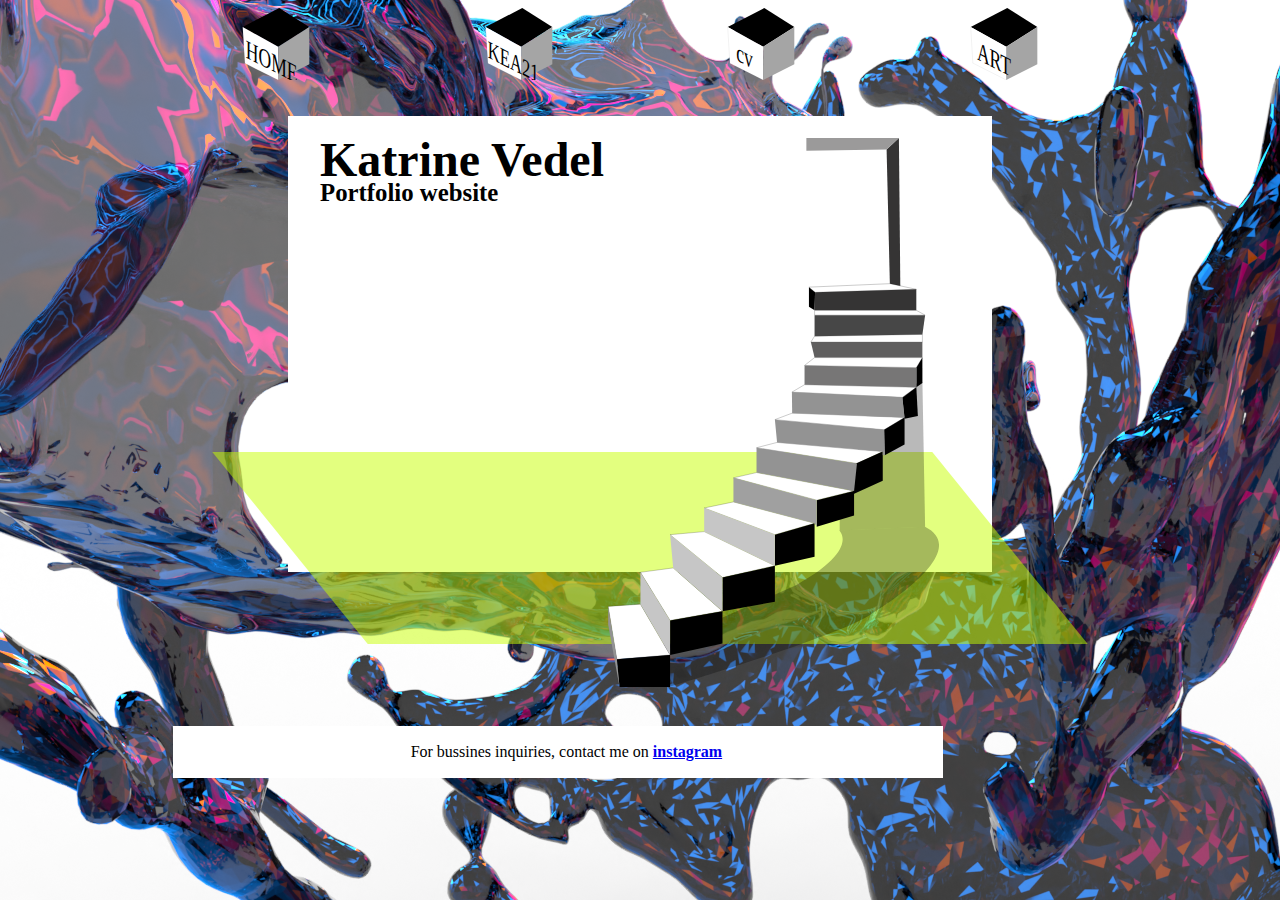
==== index.html @ 97444e6f "mangler galleri og tekst til kea samt cv" ====
<!DOCTYPE html>
<html lang="da">
<head>
    <meta charset="UTF-8">
    <meta http-equiv="X-UA-Compatible" content="IE=edge">
    <meta name="viewport" content="width=device-width, initial-scale=1.0">
    <link rel="stylesheet" href="style.css">
    <link rel="stylesheet" href="forside.css">
    <title>FORSIDE</title>
    
</head>
<body>
    <header> 
        <nav>
            <ul class="menu_knapper">
                <li><a href="index.html"><img src="ui_elements/home_knap.svg" alt="Home knap"></a> </li>
                <li><a href="kea.html"><img src="ui_elements/kea_knap.svg" alt="Kea knap"></a> </li>
                <li><a href="cv.html"><img src="ui_elements/cv.svg" alt="CV knap"></a> </li>
                <li><a href="art.html"><img src="ui_elements/art_knap.svg" alt="Art knap"></a> </li>
            </ul>
        </nav>
    </header>
<main>
   
    
    
    <div id="f_first_section">
      
        <div id="f_section_wrapper"> 
            <div id="boks"></div>
            <div id="f_tekst">
<h1>Katrine Vedel</h1>
<h2>Portfolio website</h2>
</div>

<div id="f_trappe"> 

<img src="ui_elements/trappe.svg" alt="trappe">
</div>
</div>
</div>
</main>
<footer>
    <p>For bussines inquiries, contact me on <strong> <a href="https://www.instagram.com/kgvedel/"  target="_blank">instagram</a> </strong></p>
</footer>

</body>
</html>
---- style.css ----
main{
    display: grid;
    grid-template-columns: 1fr;
}


body{
    background-image: url("ui_elements/baggrund_three.png");
    background-position: center;
    background-attachment: fixed;
    height: 100%;
    
}

nav ul{
   display: flex;
   list-style:none;
   justify-content: space-between;
   background-color: rgb(200,255,0, 0.5);
   padding-left: 0rem;
   margin: 1rem;
}
.menu_knapper img{
    width: 5rem;
    height: 5rem;
    
}

header{
    
    z-index: 10;
    position: sticky;
    position: -webkit-sticky;
}

footer{
    
        background-color: rgba(200, 255, 0, 0.7);
        text-align: center;
        padding: 1rem;
    
}


@media (min-width:770px) {
    header nav ul{
        display: flex;
        padding: 0;
        list-style:none;
        max-width: 50rem;
        margin: 0 auto;
        background-color:transparent;
    }

    footer {
        background-color: white;
        width: 48rem;
        margin-top: 15rem;
        margin: 0 auto;
        top: 9.6rem;
        position: relative;
        right: 5.1rem;
        padding: 1px;
        padding-left: 1re;
        text-align: center;
        }

     }

.menu_knapper img:hover{
    filter: drop-shadow(8px 8px #c8ff00);
    
}

.menu_knapper img{
    width: 4.5rem;
    height: 4.5rem;
    
}

h1{
    font-family: "Bebas Neue";
    font-size: 3rem;
margin-left: 1rem;
margin-top: 1rem;
}

h2{
    font-family: "Bebas Neue";
    font-size: 1.55rem;
    margin-left: 1rem;
    margin-top: 1rem;
}

h3{
    font-family: "bebas neue";
    font-size: 1.25rem;
    margin-left: 1rem;
    margin-top: 1rem;
}

h4{
    font-family: "montserrat";
    font-size: 1.15rem;
    margin-left: 1rem;
margin-top: 1rem;
}

p{
    font-family: "montserrat";
    font-size: 1rem;
    margin-left: 1rem;
margin-top: 1rem;
}
---- forside.css ----
#f_section_wrapper{
    display: grid;
    grid-template-columns: 1fr 2fr;
    margin: 1.5rem;
    background-color: white;
    
}

#f_trappe{
    grid-column: span 2;
    margin-top: -3.4rem;
    
}

@media (max-width:769px){
#bg{
    display: none;
}
}


#f_tekst{
    margin: 0;
    margin-top: -1rem;
    padding-left: 1rem;
    grid-column: span 2;
    display: inline;
    
}
#f_tekst > h2:nth-child(2){
    margin-top: -2.5rem;
}
h1, h2{
    margin-left: 0;
}

@media (min-width:770px) {

    #f_section_wrapper{
        display: grid;
        grid-template-columns: 1fr 1fr;
        max-width: 44rem;
        margin: 0 auto;
        max-height: 28.5rem;
        margin-top: 2rem;
    }
    #f_trappe{
        margin-top: 1.4rem;
        width: 20.7rem;
margin-left: 20rem;
position: absolute;
        grid-row: 1;
    }

#f_tekst{
    padding-top: 1rem;
    padding-left: 2rem;
grid-row: 1/2;
}

#boks{
    width: 45rem;
    height: 12rem;
    grid-column: span 2;
    grid-row: 2;
    transform: skew(39deg);
    margin-left: 0.1rem;
    position: relative;
    margin-top: 14rem;
    background-color: rgb(200,255,0, 0.5);
    overflow: hidden;
}
}
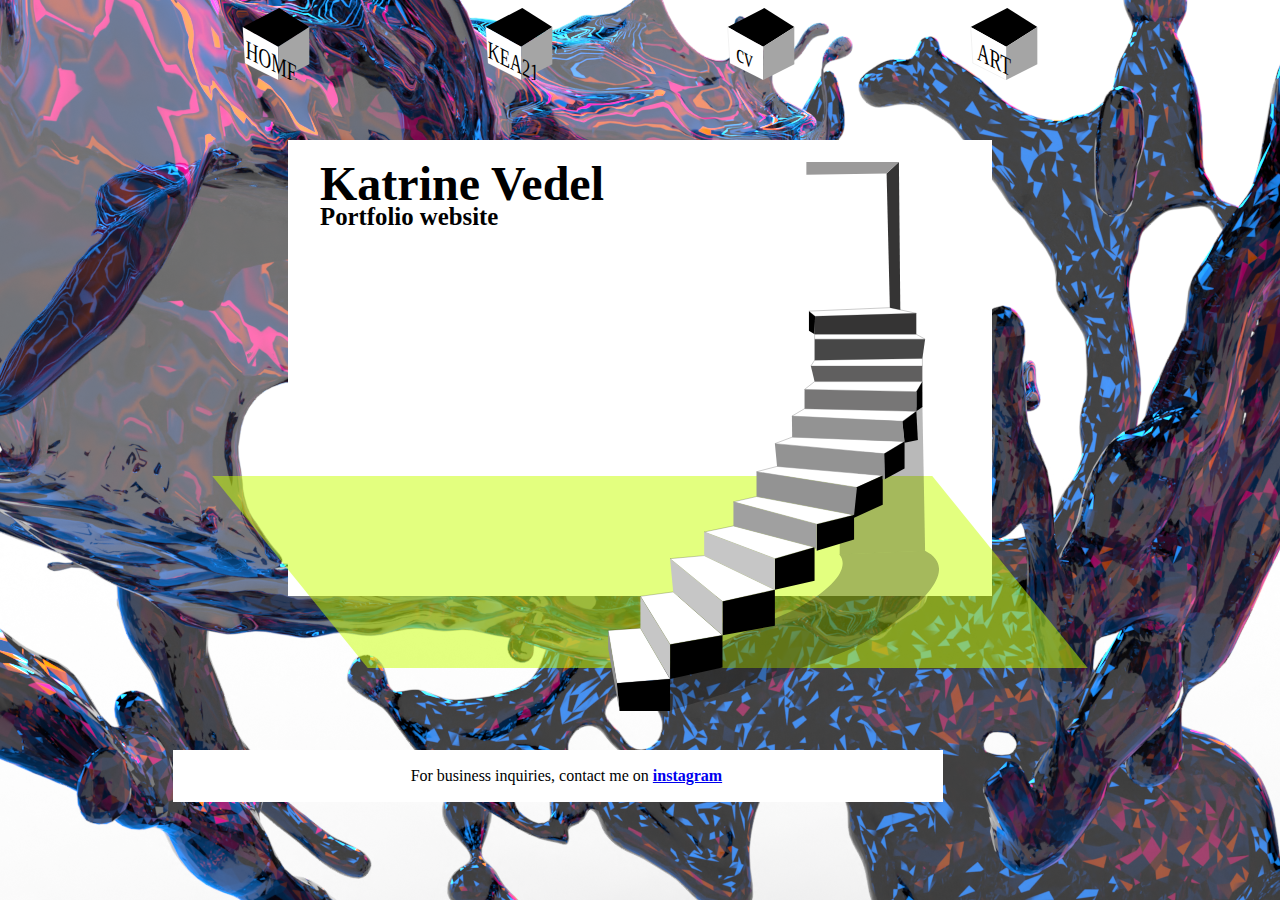
==== commit 2548a486: "stavefejl" ====
--- a/index.html
+++ b/index.html
@@ -41,7 +41,7 @@
 </div>
 </main>
 <footer>
-    <p>For bussines inquiries, contact me on <strong> <a href="https://www.instagram.com/kgvedel/"  target="_blank">instagram</a> </strong></p>
+    <p>For business inquiries, contact me on <strong> <a href="https://www.instagram.com/kgvedel/"  target="_blank">instagram</a> </strong></p>
 </footer>
 
 </body>
--- a/forside.css
+++ b/forside.css
@@ -35,6 +35,10 @@
 }
 
 @media (min-width:770px) {
+
+    #f_first_section{
+        margin-top: 1.5rem;
+    }
 
     #f_section_wrapper{
         display: grid;
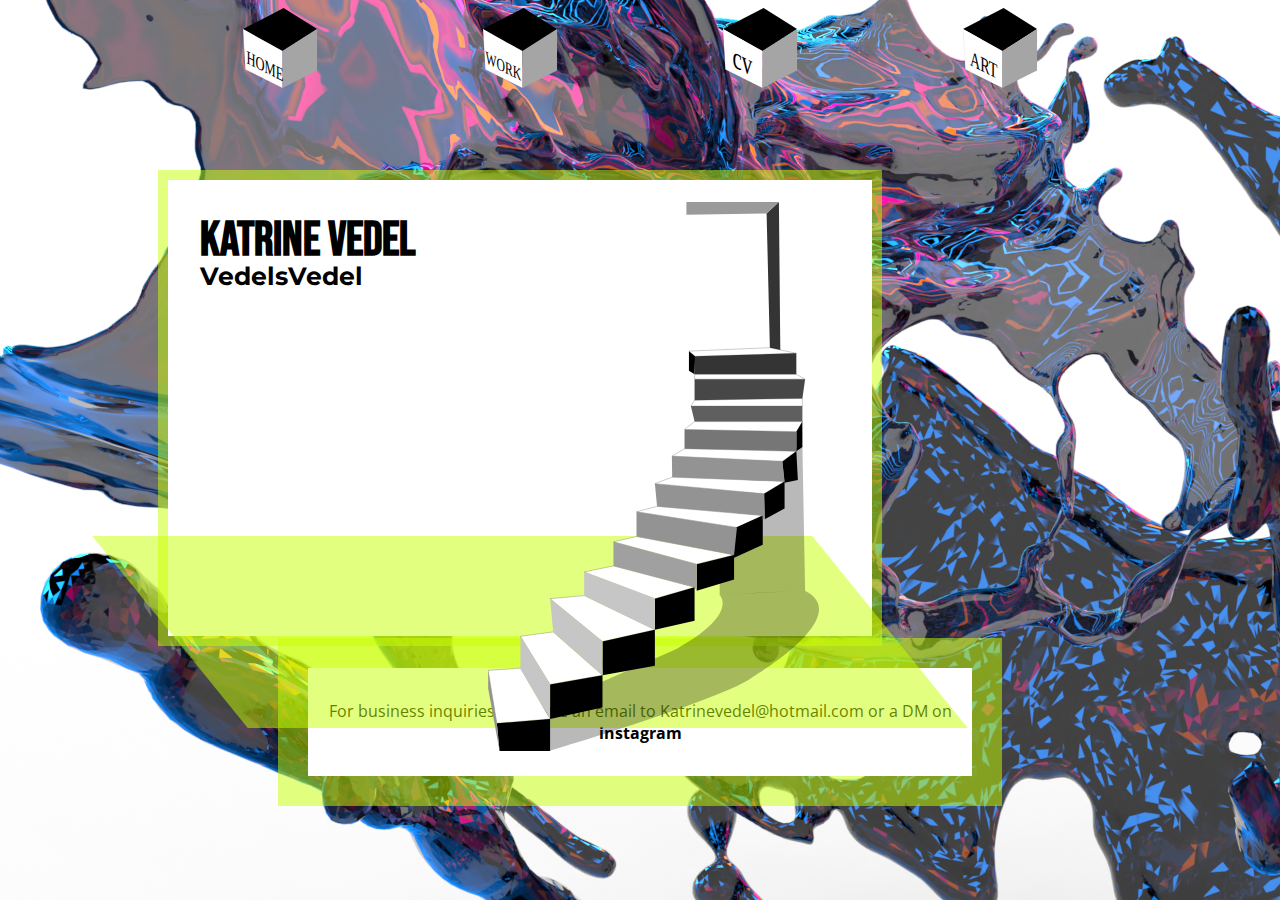
==== commit d649811a: "yo" ====
--- a/index.html
+++ b/index.html
@@ -4,6 +4,9 @@
     <meta charset="UTF-8">
     <meta http-equiv="X-UA-Compatible" content="IE=edge">
     <meta name="viewport" content="width=device-width, initial-scale=1.0">
+    <link rel="preconnect" href="https://fonts.googleapis.com">
+    <link rel="preconnect" href="https://fonts.gstatic.com" crossorigin>
+    <link href="https://fonts.googleapis.com/css2?family=Bebas+Neue&family=Montserrat+Subrayada:wght@400;700&family=Montserrat:wght@300;400;500&family=Open+Sans:ital,wght@0,300;0,400;0,500;0,600;1,300&display=swap" rel="stylesheet">
     <link rel="stylesheet" href="style.css">
     <link rel="stylesheet" href="forside.css">
     <title>FORSIDE</title>
@@ -30,7 +33,7 @@
             <div id="boks"></div>
             <div id="f_tekst">
 <h1>Katrine Vedel</h1>
-<h2>Portfolio website</h2>
+<h2>VedelsVedel</h2>
 </div>
 
 <div id="f_trappe"> 
@@ -41,7 +44,7 @@
 </div>
 </main>
 <footer>
-    <p>For business inquiries, contact me on <strong> <a href="https://www.instagram.com/kgvedel/"  target="_blank">instagram</a> </strong></p>
+    <p>For business inquiries, send me an email to Katrinevedel@hotmail.com or a DM on  <strong> <a href="https://www.instagram.com/vedelsvedel/"  target="_blank">instagram</a> </strong></p>
 </footer>
 
 </body>
--- a/style.css
+++ b/style.css
@@ -1,14 +1,14 @@
-main{
+/* main{
     display: grid;
     grid-template-columns: 1fr;
-}
+} */
 
 
 body{
-    background-image: url("ui_elements/baggrund_three.png");
-    background-position: center;
+    background-image: url("ui_elements/baggrund_three.webp");
+    background-position:15%;
     background-attachment: fixed;
-    height: 100%;
+    background-repeat: no-repeat;
     
 }
 
@@ -17,28 +17,44 @@
    list-style:none;
    justify-content: space-between;
    background-color: rgb(200,255,0, 0.5);
-   padding-left: 0rem;
+   outline: solid 6px white;
+   padding: 5px;
    margin: 1rem;
 }
 .menu_knapper img{
     width: 5rem;
     height: 5rem;
+    transition: 1s;
     
 }
 
-header{
+.menu_knapper img:hover{
+    filter: drop-shadow(8px 8px #4800ff);
+    transition: 1s;
+    transform: scale(1.2);
     
-    z-index: 10;
-    position: sticky;
-    position: -webkit-sticky;
 }
 
 footer{
-    
-        background-color: rgba(200, 255, 0, 0.7);
+        background-color: rgb(200,255,0, 0.5);
+        height: auto;
         text-align: center;
         padding: 1rem;
+        outline: solid 6px white;
+        margin-top: 4rem;
     
+}
+
+a{
+    color: black;
+    text-decoration: none;
+    transition: 1s;
+}
+
+a:hover{
+    text-decoration: line-through;
+    font-size: 16.5px;
+    transition: 1s;
 }
 
 
@@ -50,66 +66,50 @@
         max-width: 50rem;
         margin: 0 auto;
         background-color:transparent;
+        outline: none;
     }
 
     footer {
         background-color: white;
-        width: 48rem;
-        margin-top: 15rem;
         margin: 0 auto;
-        top: 9.6rem;
-        position: relative;
-        right: 5.1rem;
-        padding: 1px;
-        padding-left: 1re;
+        max-width: 50%;
         text-align: center;
+        height: auto;
+        outline: solid 30px rgba(200, 255, 0, 0.5);
         }
 
      }
 
-.menu_knapper img:hover{
-    filter: drop-shadow(8px 8px #c8ff00);
-    
-}
-
-.menu_knapper img{
-    width: 4.5rem;
-    height: 4.5rem;
-    
-}
-
 h1{
-    font-family: "Bebas Neue";
+    font-family: 'Bebas Neue';
     font-size: 3rem;
-margin-left: 1rem;
-margin-top: 1rem;
 }
 
 h2{
-    font-family: "Bebas Neue";
+    font-family: 'Montserrat', sans-serif;
     font-size: 1.55rem;
-    margin-left: 1rem;
-    margin-top: 1rem;
+}
+
+.tekst_small h2{
+    font-size: 1.03rem;
+    font-weight: 900;
+    text-decoration: underline;
 }
 
 h3{
-    font-family: "bebas neue";
+    font-family: 'Montserrat', sans-serif;
     font-size: 1.25rem;
-    margin-left: 1rem;
-    margin-top: 1rem;
 }
 
 h4{
-    font-family: "montserrat";
-    font-size: 1.15rem;
-    margin-left: 1rem;
-margin-top: 1rem;
+    font-family: 'Montserrat', sans-serif;
+    font-size: 1.1rem;
+    font-weight: 700;
 }
 
 p{
-    font-family: "montserrat";
+    font-family: 'Open Sans', sans-serif;
     font-size: 1rem;
-    margin-left: 1rem;
-margin-top: 1rem;
+    font-weight: 400;
 }
 
--- a/forside.css
+++ b/forside.css
@@ -3,6 +3,7 @@
     grid-template-columns: 1fr 2fr;
     margin: 1.5rem;
     background-color: white;
+    outline: solid 10px rgb(200,255,0, 0.5);
     
 }
 
@@ -38,11 +39,14 @@
 
     #f_first_section{
         margin-top: 1.5rem;
+        max-width: 60rem;
+padding: 2rem;
     }
 
     #f_section_wrapper{
         display: grid;
         grid-template-columns: 1fr 1fr;
+        outline: solid 10px rgb(200,255,0, 0.5);
         max-width: 44rem;
         margin: 0 auto;
         max-height: 28.5rem;
@@ -53,7 +57,16 @@
         width: 20.7rem;
 margin-left: 20rem;
 position: absolute;
+
+transition: 3s;
         grid-row: 1;
+    }
+
+    #f_trappe:hover{
+        box-shadow: 100px 100px 100px rgb(255, 255, 255);
+        
+transition: 3s;
+
     }
 
 #f_tekst{
